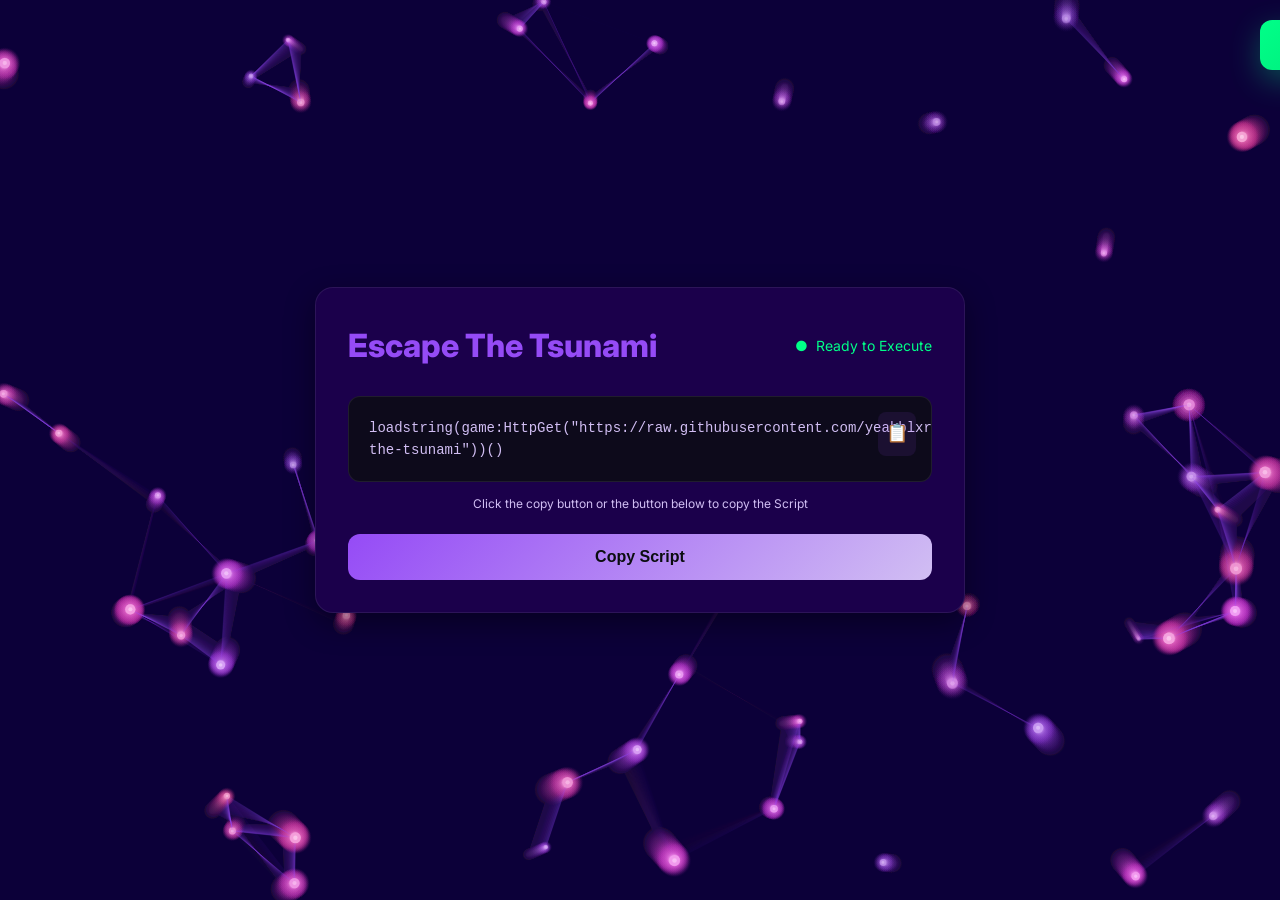
==== Escape-The-Tsunami.html @ 1fbd0a7b "Create Escape-The-Tsunami.html" ====
<!DOCTYPE html>
<html lang="en">
<head>
  <meta charset="UTF-8">
  <meta name="viewport" content="width=device-width, initial-scale=1">
  <title>Escape The Tsunami - Midnight Hub</title>
  <meta name="description" content="Sleek professional lua scripts">
  <link rel="preconnect" href="https://fonts.gstatic.com" crossorigin>
  <link href="https://fonts.googleapis.com/css2?family=Inter:wght@400;600;800&display=swap" rel="stylesheet">
  <style>
    :root{
      --bg:#140037;      /* background */
      --card:#1b004b;
      --muted:#d1bef3;
      --text:#ffffff;
      --accent:#954bf6; /* main color */
      --accent2:#d1bef3; /* accent */
      --radius:18px;
      --shadow:0 10px 30px rgba(0,0,0,.4);
    }
    *{box-sizing:border-box}
    html,body{margin:0;padding:0;background:var(--bg);color:var(--text);font-family:Inter,system-ui,-apple-system,Segoe UI,Roboto,Arial,sans-serif;line-height:1.6;overflow-x:hidden}
    
    /* Particle Animation Background */
    #particles-canvas {
      position: fixed;
      top: 0;
      left: 0;
      width: 100vw;
      height: 100vh;
      z-index: 0;
      pointer-events: none;
    }
    
    body::before {
      content: '';
      position: fixed;
      top: 0;
      left: 0;
      width: 100%;
      height: 100%;
      background: var(--bg);
      z-index: -2;
    }

    body {
      display: flex;
      justify-content: center;
      align-items: center;
      min-height: 100vh;
      position: relative;
      z-index: 10;
    }

    .card {
      background: var(--card);
      border: 1px solid rgba(255,255,255,.08);
      border-radius: var(--radius);
      box-shadow: var(--shadow);
      padding: 32px;
      width: 100%;
      max-width: 650px;
      margin: 20px;
      position: relative;
      z-index: 10;
      transition: box-shadow .3s ease;
    }

    .card:hover {
      box-shadow: 
        0 0 15px rgba(149, 75, 246, 0.3),
        0 0 30px rgba(149, 75, 246, 0.2),
        0 10px 30px rgba(0, 0, 0, 0.4);
    }

    .card-header {
      display: flex;
      justify-content: space-between;
      align-items: center;
      margin-bottom: 24px;
    }

    .card-header h3 {
      margin: 0;
      font-size: clamp(24px, 3vw, 32px);
      color: var(--accent);
      font-weight: 800;
    }

    .status {
      font-size: 14px;
      color: #00ff88;
      display: flex;
      align-items: center;
      gap: 8px;
    }

    .status::before {
      content: '●';
      color: #00ff88;
    }

    .code-box {
      background: rgba(11, 13, 16, 0.8);
      border: 1px solid rgba(255,255,255,.08);
      border-radius: 12px;
      padding: 20px;
      font-family: 'Courier New', monospace;
      color: var(--muted);
      font-size: 14px;
      position: relative;
      overflow-x: auto;
      margin-bottom: 12px;
      transition: border-color 0.3s ease;
    }

    .code-box:hover {
      border-color: rgba(149, 75, 246, 0.3);
    }

    .copy-icon {
      position: absolute;
      top: 15px;
      right: 15px;
      cursor: pointer;
      color: var(--muted);
      transition: all 0.3s ease;
      font-size: 18px;
      padding: 8px;
      border-radius: 8px;
      background: rgba(149, 75, 246, 0.1);
    }
    
    .copy-icon:hover { 
      color: var(--accent);
      background: rgba(149, 75, 246, 0.2);
      transform: scale(1.1);
    }

    .hint {
      font-size: 12px;
      margin-bottom: 20px;
      color: var(--muted);
      text-align: center;
    }

    .btn {
      display: block;
      width: 100%;
      padding: 14px 20px;
      font-size: 16px;
      font-weight: 700;
      text-align: center;
      border: none;
      border-radius: 12px;
      background: linear-gradient(135deg, var(--accent), var(--accent2));
      color: #0b0d10;
      cursor: pointer;
      transition: all .3s ease;
      position: relative;
      overflow: hidden;
    }
    
    .btn:hover {
      transform: translateY(-2px);
      box-shadow: 0 0 20px rgba(149, 75, 246, 0.6), 0 0 40px rgba(149, 75, 246, 0.4), 0 0 60px rgba(149, 75, 246, 0.2);
    }

    .btn:active {
      transform: translateY(0);
    }

    /* Success animation */
    .success-message {
      position: fixed;
      top: 20px;
      right: 20px;
      background: linear-gradient(135deg, #00ff88, #00cc6a);
      color: #0b0d10;
      padding: 12px 20px;
      border-radius: 12px;
      font-weight: 600;
      transform: translateX(100%);
      transition: transform 0.3s ease;
      z-index: 1000;
      box-shadow: 0 10px 30px rgba(0, 255, 136, 0.3);
    }

    .success-message.show {
      transform: translateX(0);
    }

    /* Fade-in animation */
    .fade-in {
      opacity: 0;
      transform: translateY(30px);
      animation: fadeInUp 0.8s ease forwards;
    }

    @keyframes fadeInUp {
      to {
        opacity: 1;
        transform: translateY(0);
      }
    }

    @media (max-width: 600px) {
      .card {
        margin: 10px;
        padding: 24px;
      }
      
      .card-header {
        flex-direction: column;
        gap: 12px;
        text-align: center;
      }
    }
  </style>
</head>
<body>
  <!-- Particle Animation Canvas -->
  <canvas id="particles-canvas"></canvas>

  <div class="card fade-in">
    <div class="card-header">
      <h3>Escape The Tsunami</h3>
      <span class="status">Ready to Execute</span>
    </div>

    <div class="code-box" id="codeBox">
      loadstring(game:HttpGet("https://raw.githubusercontent.com/yeahblxr/Scripts/refs/heads/main/Escape-the-tsunami"))()
      <span class="copy-icon" onclick="copyCode()" title="Copy to clipboard">📋</span>
    </div>
    <p class="hint">Click the copy button or the button below to copy the Script</p>

    <button class="btn" onclick="copyCode()">Copy Script</button>
  </div>

  <!-- Success message -->
  <div class="success-message" id="successMessage">
    Script copied to clipboard! ✨
  </div>

  <script>
    // Particle Animation System
    class ParticleSystem {
      constructor() {
        this.canvas = document.getElementById('particles-canvas');
        this.ctx = this.canvas.getContext('2d');
        this.particles = [];
        this.particleCount = 60;
        this.connectionDistance = 120;
        
        this.resize();
        this.init();
        this.animate();
        
        window.addEventListener('resize', () => {
          this.resize();
          this.init();
        });
      }
      
      resize() {
        this.canvas.width = window.innerWidth;
        this.canvas.height = window.innerHeight;
      }
      
      init() {
        this.particles = [];
        for (let i = 0; i < this.particleCount; i++) {
          this.particles.push({
            x: Math.random() * this.canvas.width,
            y: Math.random() * this.canvas.height,
            vx: (Math.random() - 0.5) * 1,
            vy: (Math.random() - 0.5) * 1,
            size: Math.random() * 4 + 2,
            opacity: Math.random() * 0.8 + 0.2,
            hue: Math.random() * 60 + 270 // Purple to pink range
          });
        }
      }
      
      update() {
        this.particles.forEach(particle => {
          particle.x += particle.vx;
          particle.y += particle.vy;
          
          // Bounce off edges
          if (particle.x <= 0 || particle.x >= this.canvas.width) {
            particle.vx *= -1;
            particle.x = Math.max(0, Math.min(this.canvas.width, particle.x));
          }
          if (particle.y <= 0 || particle.y >= this.canvas.height) {
            particle.vy *= -1;
            particle.y = Math.max(0, Math.min(this.canvas.height, particle.y));
          }
        });
      }
      
      draw() {
        // Clear canvas with slight transparency for trail effect
        this.ctx.fillStyle = 'rgba(20, 0, 55, 0.05)';
        this.ctx.fillRect(0, 0, this.canvas.width, this.canvas.height);
        
        // Draw connections first (behind particles)
        this.ctx.lineWidth = 1;
        for (let i = 0; i < this.particles.length; i++) {
          for (let j = i + 1; j < this.particles.length; j++) {
            const dx = this.particles[i].x - this.particles[j].x;
            const dy = this.particles[i].y - this.particles[j].y;
            const distance = Math.sqrt(dx * dx + dy * dy);
            
            if (distance < this.connectionDistance) {
              const opacity = (1 - distance / this.connectionDistance) * 0.4;
              this.ctx.strokeStyle = `rgba(149, 75, 246, ${opacity})`;
              this.ctx.beginPath();
              this.ctx.moveTo(this.particles[i].x, this.particles[i].y);
              this.ctx.lineTo(this.particles[j].x, this.particles[j].y);
              this.ctx.stroke();
            }
          }
        }
        
        // Draw particles
        this.particles.forEach(particle => {
          // Outer glow
          const gradient = this.ctx.createRadialGradient(
            particle.x, particle.y, 0,
            particle.x, particle.y, particle.size * 3
          );
          gradient.addColorStop(0, `hsla(${particle.hue}, 70%, 70%, ${particle.opacity})`);
          gradient.addColorStop(0.5, `hsla(${particle.hue}, 70%, 60%, ${particle.opacity * 0.3})`);
          gradient.addColorStop(1, `hsla(${particle.hue}, 70%, 50%, 0)`);
          
          this.ctx.fillStyle = gradient;
          this.ctx.beginPath();
          this.ctx.arc(particle.x, particle.y, particle.size * 3, 0, Math.PI * 2);
          this.ctx.fill();
          
          // Main particle
          this.ctx.fillStyle = `hsla(${particle.hue}, 80%, 80%, ${particle.opacity})`;
          this.ctx.beginPath();
          this.ctx.arc(particle.x, particle.y, particle.size, 0, Math.PI * 2);
          this.ctx.fill();
          
          // Bright center
          this.ctx.fillStyle = `hsla(${particle.hue}, 90%, 90%, ${particle.opacity * 0.8})`;
          this.ctx.beginPath();
          this.ctx.arc(particle.x, particle.y, particle.size * 0.4, 0, Math.PI * 2);
          this.ctx.fill();
        });
      }
      
      animate() {
        this.update();
        this.draw();
        requestAnimationFrame(() => this.animate());
      }
    }
    
    // Initialize particle system when page loads
    window.addEventListener('load', () => {
      new ParticleSystem();
    });

    function copyCode() {
      const codeText = `loadstring(game:HttpGet("https://raw.githubusercontent.com/yeahblxr/Scripts/refs/heads/main/Escape-the-tsunami"))()`;
      
      navigator.clipboard.writeText(codeText).then(() => {
        // Show success message
        const successMessage = document.getElementById('successMessage');
        successMessage.classList.add('show');
        
        // Hide success message after 3 seconds
        setTimeout(() => {
          successMessage.classList.remove('show');
        }, 3000);
      }).catch(() => {
        // Fallback for older browsers
        const textArea = document.createElement('textarea');
        textArea.value = codeText;
        document.body.appendChild(textArea);
        textArea.select();
        document.execCommand('copy');
        document.body.removeChild(textArea);
        
        // Show success message
        const successMessage = document.getElementById('successMessage');
        successMessage.classList.add('show');
        
        setTimeout(() => {
          successMessage.classList.remove('show');
        }, 3000);
      });
    }
  </script>
</body>
</html>
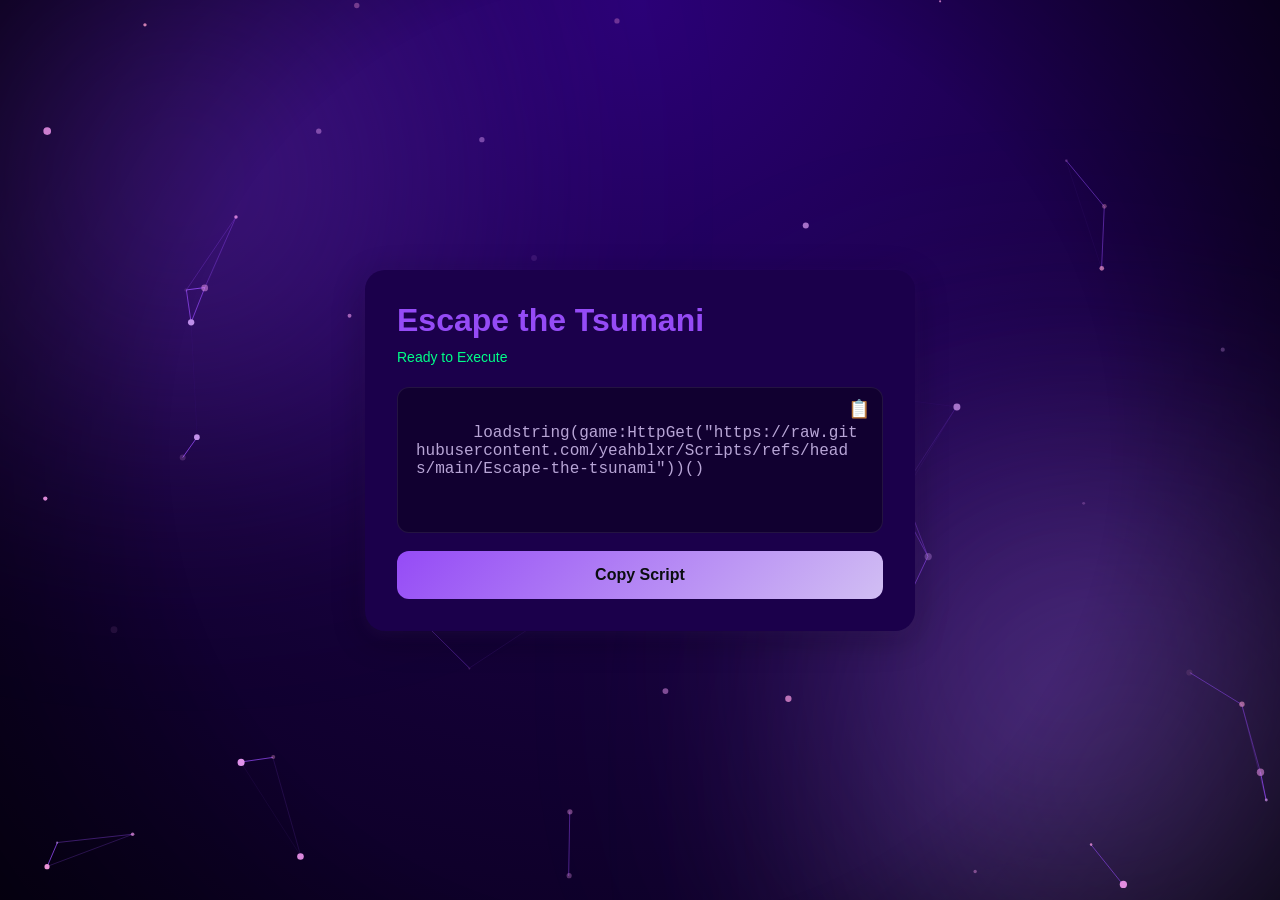
==== commit 511aad80: "Update Escape-The-Tsunami.html" ====
--- a/Escape-The-Tsunami.html
+++ b/Escape-The-Tsunami.html
@@ -1,401 +1,364 @@
-
 <!DOCTYPE html>
 <html lang="en">
 <head>
-  <meta charset="UTF-8">
-  <meta name="viewport" content="width=device-width, initial-scale=1">
-  <title>Escape The Tsunami - Midnight Hub</title>
-  <meta name="description" content="Sleek professional lua scripts">
-  <link rel="preconnect" href="https://fonts.gstatic.com" crossorigin>
-  <link href="https://fonts.googleapis.com/css2?family=Inter:wght@400;600;800&display=swap" rel="stylesheet">
-  <style>
-    :root{
-      --bg:#140037;      /* background */
-      --card:#1b004b;
-      --muted:#d1bef3;
-      --text:#ffffff;
-      --accent:#954bf6; /* main color */
-      --accent2:#d1bef3; /* accent */
-      --radius:18px;
-      --shadow:0 10px 30px rgba(0,0,0,.4);
+<meta charset="UTF-8">
+<meta name="viewport" content="width=device-width, initial-scale=1.0">
+<title id="pageTitle">Last Run - Midnight Hub</title>
+
+<style>
+/* ============================================================
+   Midnight Hub Theme Variables (EASY EDIT)
+   ============================================================ */
+:root {
+  --bg:#140037;
+  --card:#1b004b;
+  --muted:#b8a5d6;
+  --text:#ffffff;
+  --accent:#954bf6;
+  --accent2:#d1bef3;
+  --radius:20px;
+  --shadow:0 8px 32px rgba(0,0,0,.3), 0 4px 16px rgba(149,75,246,.1);
+  --shadow-hover:0 16px 48px rgba(0,0,0,.4), 0 8px 24px rgba(149,75,246,.2);
+  --glow:0 0 20px rgba(149,75,246,.3);
+}
+
+/* ============================================================
+   BASIC RESET + BODY
+   ============================================================ */
+
+* { margin:0; padding:0; box-sizing:border-box; }
+body {
+  background: var(--bg);
+  color: var(--text);
+  font-family: Inter, sans-serif;
+  height: 100vh;
+  display:flex;
+  justify-content:center;
+  align-items:center;
+  overflow:hidden;
+  position:relative;
+}
+
+/* ============================================================
+   FULL MIDNIGHT HUB BACKGROUND
+   (Gradient Layers + Blurred Nebula Blobs + Vignette)
+   ============================================================ */
+
+.bg-layer {
+  position:fixed;
+  width:100%;
+  height:100%;
+  top:0; left:0;
+  z-index:-10;
+  pointer-events:none;
+}
+
+/* deep cosmic gradient */
+.bg-gradient {
+  background: radial-gradient(circle at top, #2b0077 0%, #140037 60%, #0a001f 100%);
+}
+
+/* glowing nebula blobs */
+.blob {
+  position:absolute;
+  width:600px;
+  height:600px;
+  background: radial-gradient(circle, rgba(149,75,246,0.35), rgba(70,0,140,0));
+  filter: blur(120px);
+  animation: float 14s ease-in-out infinite alternate;
+}
+
+.blob:nth-child(1) { top: -120px; left:-120px; animation-duration:16s; }
+.blob:nth-child(2) { bottom:-180px; right:-150px; animation-duration:13s; background: radial-gradient(circle, rgba(209,190,243,0.25), rgba(70,0,140,0)); }
+.blob:nth-child(3) { top:40%; left:60%; animation-duration:18s; }
+
+/* soft vignette */
+.vignette {
+  position: absolute;
+  inset: 0;
+  background: radial-gradient(circle, transparent 60%, rgba(0,0,0,0.5));
+  z-index:-5;
+}
+
+/* floating animation */
+@keyframes float {
+  0% { transform:translateY(0px) translateX(0px); }
+  100% { transform:translateY(40px) translateX(40px); }
+}
+
+/* ============================================================
+   PARTICLE SYSTEM CANVAS
+   ============================================================ */
+#particles-canvas {
+  position:fixed;
+  width:100%;
+  height:100%;
+  top:0; left:0;
+  z-index:-1;
+  pointer-events:none;
+}
+
+/* ============================================================
+   CARD
+   ============================================================ */
+.card {
+  background: var(--card);
+  border-radius: var(--radius);
+  padding: 32px;
+  width: 90%;
+  max-width: 550px;
+  box-shadow: var(--shadow);
+  backdrop-filter: blur(4px);
+  animation: fadeUp 0.7s ease forwards;
+  opacity:0;
+}
+
+@keyframes fadeUp {
+  from { opacity:0; transform:translateY(25px); }
+  to   { opacity:1; transform:translateY(0); }
+}
+
+.card h3 {
+  color: var(--accent);
+  margin-bottom:10px;
+  font-size:32px;
+}
+
+.status {
+  font-size:14px;
+  color:#00ff88;
+  margin-bottom:22px;
+}
+
+/* ============================================================
+   CODE BOX
+   ============================================================ */
+.code-box {
+  background: rgba(0,0,0,0.35);
+  padding:18px;
+  border:1px solid rgba(255,255,255,0.08);
+  border-radius: 12px;
+  font-family: "Courier New", monospace;
+  color: var(--muted);
+  position:relative;
+
+  /* FIXES LONG CODE OVERFLOW */
+  white-space: pre-wrap;
+  word-break: break-all;
+  overflow-wrap: break-word;
+
+  max-width: 100%;
+}
+   
+.copy-icon {
+  position:absolute;
+  top:10px;
+  right:12px;
+  cursor:pointer;
+  font-size:18px;
+  color:var(--muted);
+  transition:0.2s;
+}
+
+.copy-icon:hover {
+  color:var(--accent);
+  transform:scale(1.1);
+}
+
+/* ============================================================
+   BUTTON
+   ============================================================ */
+.btn {
+  margin-top:18px;
+  width:100%;
+  padding:15px 20px;
+  font-size:16px;
+  font-weight:700;
+  border:none;
+  border-radius:12px;
+  cursor:pointer;
+  background: linear-gradient(135deg, var(--accent), var(--accent2));
+  color:#0b0d10;
+  transition:0.2s;
+}
+
+.btn:hover {
+  transform:translateY(-2px);
+  box-shadow:0 0 25px rgba(149,75,246,0.55);
+}
+
+/* ============================================================
+   SUCCESS POPUP
+   ============================================================ */
+.success-message {
+  position: fixed;
+  top:20px;
+  right:20px;
+  background: linear-gradient(135deg, #00ff88, #00cc66);
+  color:#000;
+  padding:10px 18px;
+  border-radius:10px;
+  font-weight:600;
+  transform:translateX(200%);
+  transition:transform 0.35s ease;
+  box-shadow:0 10px 25px rgba(0,255,150,0.3);
+  z-index:20;
+}
+
+.success-message.show {
+  transform:translateX(0%);
+}
+</style>
+</head>
+
+<body>
+
+<!-- ============================================================
+     MIDNIGHT HUB BACKGROUND ELEMENTS
+     ============================================================ -->
+<div class="bg-layer bg-gradient"></div>
+
+<div class="bg-layer">
+  <div class="blob"></div>
+  <div class="blob"></div>
+  <div class="blob"></div>
+</div>
+
+<div class="vignette"></div>
+
+<canvas id="particles-canvas"></canvas>
+
+<!-- ============================================================
+     CARD CONTENT
+     ============================================================ -->
+<div class="card">
+    <h3 id="cardTitle">Last Run</h3>
+    <div class="status" id="statusText">Ready to Execute</div>
+
+    <div class="code-box" id="codeBox">
+      <span id="codeText">loadstring(game:HttpGet("https://raw.githubusercontent.com/yeahblxr/Scripts/refs/heads/main/Last-Run.lua"))()</span>
+      <span class="copy-icon" onclick="copyCode()">📋</span>
+    </div>
+
+    <button class="btn" onclick="copyCode()">Copy Script</button>
+</div>
+
+<div class="success-message" id="successMessage">Script copied! ✨</div>
+
+<!-- ============================================================
+     PARTICLE SCRIPT + VARIABLE SYSTEM
+     ============================================================ -->
+<script>
+/* ============================================================
+   QUICK VARIABLES (MODIFY THESE ONLY)
+   ============================================================ */
+const PAGE_TITLE = "Escape the Tsunami - Midnight Hub";
+const CARD_TITLE = "Escape the Tsumani";
+const STATUS_TEXT = "Ready to Execute";
+const SCRIPT_CODE = `loadstring(game:HttpGet("https://raw.githubusercontent.com/yeahblxr/Scripts/refs/heads/main/Escape-the-tsunami"))()`;
+
+/* Apply variables */
+document.getElementById("pageTitle").innerText = PAGE_TITLE;
+document.getElementById("cardTitle").innerText = CARD_TITLE;
+document.getElementById("statusText").innerText = STATUS_TEXT;
+document.getElementById("codeText").innerText = SCRIPT_CODE;
+
+/* ============================================================
+   COPY FUNCTION
+   ============================================================ */
+function copyCode() {
+  navigator.clipboard.writeText(SCRIPT_CODE).then(() => {
+    const box = document.getElementById("successMessage");
+    box.classList.add("show");
+    setTimeout(() => box.classList.remove("show"), 3000);
+  });
+}
+
+/* ============================================================
+   PARTICLE SYSTEM
+   ============================================================ */
+class ParticleSystem {
+  constructor() {
+    this.canvas = document.getElementById("particles-canvas");
+    this.ctx = this.canvas.getContext("2d");
+    this.particles = [];
+    this.count = 60;
+    this.distance = 120;
+
+    this.resize();
+    this.init();
+    this.loop();
+
+    window.addEventListener("resize", () => {
+      this.resize();
+      this.init();
+    });
+  }
+
+  resize() {
+    this.canvas.width = innerWidth;
+    this.canvas.height = innerHeight;
+  }
+
+  init() {
+    this.particles = [];
+    for (let i = 0; i < this.count; i++) {
+      this.particles.push({
+        x: Math.random() * innerWidth,
+        y: Math.random() * innerHeight,
+        vx: (Math.random() - 0.5),
+        vy: (Math.random() - 0.5),
+        size: Math.random() * 3 + 1,
+        opacity: Math.random(),
+        hue: 270 + Math.random() * 60
+      });
     }
-    *{box-sizing:border-box}
-    html,body{margin:0;padding:0;background:var(--bg);color:var(--text);font-family:Inter,system-ui,-apple-system,Segoe UI,Roboto,Arial,sans-serif;line-height:1.6;overflow-x:hidden}
-    
-    /* Particle Animation Background */
-    #particles-canvas {
-      position: fixed;
-      top: 0;
-      left: 0;
-      width: 100vw;
-      height: 100vh;
-      z-index: 0;
-      pointer-events: none;
-    }
-    
-    body::before {
-      content: '';
-      position: fixed;
-      top: 0;
-      left: 0;
-      width: 100%;
-      height: 100%;
-      background: var(--bg);
-      z-index: -2;
-    }
-
-    body {
-      display: flex;
-      justify-content: center;
-      align-items: center;
-      min-height: 100vh;
-      position: relative;
-      z-index: 10;
-    }
-
-    .card {
-      background: var(--card);
-      border: 1px solid rgba(255,255,255,.08);
-      border-radius: var(--radius);
-      box-shadow: var(--shadow);
-      padding: 32px;
-      width: 100%;
-      max-width: 650px;
-      margin: 20px;
-      position: relative;
-      z-index: 10;
-      transition: box-shadow .3s ease;
-    }
-
-    .card:hover {
-      box-shadow: 
-        0 0 15px rgba(149, 75, 246, 0.3),
-        0 0 30px rgba(149, 75, 246, 0.2),
-        0 10px 30px rgba(0, 0, 0, 0.4);
-    }
-
-    .card-header {
-      display: flex;
-      justify-content: space-between;
-      align-items: center;
-      margin-bottom: 24px;
-    }
-
-    .card-header h3 {
-      margin: 0;
-      font-size: clamp(24px, 3vw, 32px);
-      color: var(--accent);
-      font-weight: 800;
-    }
-
-    .status {
-      font-size: 14px;
-      color: #00ff88;
-      display: flex;
-      align-items: center;
-      gap: 8px;
-    }
-
-    .status::before {
-      content: '●';
-      color: #00ff88;
-    }
-
-    .code-box {
-      background: rgba(11, 13, 16, 0.8);
-      border: 1px solid rgba(255,255,255,.08);
-      border-radius: 12px;
-      padding: 20px;
-      font-family: 'Courier New', monospace;
-      color: var(--muted);
-      font-size: 14px;
-      position: relative;
-      overflow-x: auto;
-      margin-bottom: 12px;
-      transition: border-color 0.3s ease;
-    }
-
-    .code-box:hover {
-      border-color: rgba(149, 75, 246, 0.3);
-    }
-
-    .copy-icon {
-      position: absolute;
-      top: 15px;
-      right: 15px;
-      cursor: pointer;
-      color: var(--muted);
-      transition: all 0.3s ease;
-      font-size: 18px;
-      padding: 8px;
-      border-radius: 8px;
-      background: rgba(149, 75, 246, 0.1);
-    }
-    
-    .copy-icon:hover { 
-      color: var(--accent);
-      background: rgba(149, 75, 246, 0.2);
-      transform: scale(1.1);
-    }
-
-    .hint {
-      font-size: 12px;
-      margin-bottom: 20px;
-      color: var(--muted);
-      text-align: center;
-    }
-
-    .btn {
-      display: block;
-      width: 100%;
-      padding: 14px 20px;
-      font-size: 16px;
-      font-weight: 700;
-      text-align: center;
-      border: none;
-      border-radius: 12px;
-      background: linear-gradient(135deg, var(--accent), var(--accent2));
-      color: #0b0d10;
-      cursor: pointer;
-      transition: all .3s ease;
-      position: relative;
-      overflow: hidden;
-    }
-    
-    .btn:hover {
-      transform: translateY(-2px);
-      box-shadow: 0 0 20px rgba(149, 75, 246, 0.6), 0 0 40px rgba(149, 75, 246, 0.4), 0 0 60px rgba(149, 75, 246, 0.2);
-    }
-
-    .btn:active {
-      transform: translateY(0);
-    }
-
-    /* Success animation */
-    .success-message {
-      position: fixed;
-      top: 20px;
-      right: 20px;
-      background: linear-gradient(135deg, #00ff88, #00cc6a);
-      color: #0b0d10;
-      padding: 12px 20px;
-      border-radius: 12px;
-      font-weight: 600;
-      transform: translateX(100%);
-      transition: transform 0.3s ease;
-      z-index: 1000;
-      box-shadow: 0 10px 30px rgba(0, 255, 136, 0.3);
-    }
-
-    .success-message.show {
-      transform: translateX(0);
-    }
-
-    /* Fade-in animation */
-    .fade-in {
-      opacity: 0;
-      transform: translateY(30px);
-      animation: fadeInUp 0.8s ease forwards;
-    }
-
-    @keyframes fadeInUp {
-      to {
-        opacity: 1;
-        transform: translateY(0);
+  }
+
+  draw() {
+    this.ctx.clearRect(0, 0, innerWidth, innerHeight);
+
+    // connections
+    for (let a = 0; a < this.particles.length; a++) {
+      for (let b = a + 1; b < this.particles.length; b++) {
+        const dx = this.particles[a].x - this.particles[b].x;
+        const dy = this.particles[a].y - this.particles[b].y;
+        const dist = Math.sqrt(dx*dx + dy*dy);
+
+        if (dist < this.distance) {
+          this.ctx.strokeStyle = `rgba(149,75,246, ${1 - dist/this.distance})`;
+          this.ctx.lineWidth = 1;
+          this.ctx.beginPath();
+          this.ctx.moveTo(this.particles[a].x, this.particles[a].y);
+          this.ctx.lineTo(this.particles[b].x, this.particles[b].y);
+          this.ctx.stroke();
+        }
       }
     }
 
-    @media (max-width: 600px) {
-      .card {
-        margin: 10px;
-        padding: 24px;
-      }
-      
-      .card-header {
-        flex-direction: column;
-        gap: 12px;
-        text-align: center;
-      }
-    }
-  </style>
-</head>
-<body>
-  <!-- Particle Animation Canvas -->
-  <canvas id="particles-canvas"></canvas>
-
-  <div class="card fade-in">
-    <div class="card-header">
-      <h3>Escape The Tsunami</h3>
-      <span class="status">Ready to Execute</span>
-    </div>
-
-    <div class="code-box" id="codeBox">
-      loadstring(game:HttpGet("https://raw.githubusercontent.com/yeahblxr/Scripts/refs/heads/main/Escape-the-tsunami"))()
-      <span class="copy-icon" onclick="copyCode()" title="Copy to clipboard">📋</span>
-    </div>
-    <p class="hint">Click the copy button or the button below to copy the Script</p>
-
-    <button class="btn" onclick="copyCode()">Copy Script</button>
-  </div>
-
-  <!-- Success message -->
-  <div class="success-message" id="successMessage">
-    Script copied to clipboard! ✨
-  </div>
-
-  <script>
-    // Particle Animation System
-    class ParticleSystem {
-      constructor() {
-        this.canvas = document.getElementById('particles-canvas');
-        this.ctx = this.canvas.getContext('2d');
-        this.particles = [];
-        this.particleCount = 60;
-        this.connectionDistance = 120;
-        
-        this.resize();
-        this.init();
-        this.animate();
-        
-        window.addEventListener('resize', () => {
-          this.resize();
-          this.init();
-        });
-      }
-      
-      resize() {
-        this.canvas.width = window.innerWidth;
-        this.canvas.height = window.innerHeight;
-      }
-      
-      init() {
-        this.particles = [];
-        for (let i = 0; i < this.particleCount; i++) {
-          this.particles.push({
-            x: Math.random() * this.canvas.width,
-            y: Math.random() * this.canvas.height,
-            vx: (Math.random() - 0.5) * 1,
-            vy: (Math.random() - 0.5) * 1,
-            size: Math.random() * 4 + 2,
-            opacity: Math.random() * 0.8 + 0.2,
-            hue: Math.random() * 60 + 270 // Purple to pink range
-          });
-        }
-      }
-      
-      update() {
-        this.particles.forEach(particle => {
-          particle.x += particle.vx;
-          particle.y += particle.vy;
-          
-          // Bounce off edges
-          if (particle.x <= 0 || particle.x >= this.canvas.width) {
-            particle.vx *= -1;
-            particle.x = Math.max(0, Math.min(this.canvas.width, particle.x));
-          }
-          if (particle.y <= 0 || particle.y >= this.canvas.height) {
-            particle.vy *= -1;
-            particle.y = Math.max(0, Math.min(this.canvas.height, particle.y));
-          }
-        });
-      }
-      
-      draw() {
-        // Clear canvas with slight transparency for trail effect
-        this.ctx.fillStyle = 'rgba(20, 0, 55, 0.05)';
-        this.ctx.fillRect(0, 0, this.canvas.width, this.canvas.height);
-        
-        // Draw connections first (behind particles)
-        this.ctx.lineWidth = 1;
-        for (let i = 0; i < this.particles.length; i++) {
-          for (let j = i + 1; j < this.particles.length; j++) {
-            const dx = this.particles[i].x - this.particles[j].x;
-            const dy = this.particles[i].y - this.particles[j].y;
-            const distance = Math.sqrt(dx * dx + dy * dy);
-            
-            if (distance < this.connectionDistance) {
-              const opacity = (1 - distance / this.connectionDistance) * 0.4;
-              this.ctx.strokeStyle = `rgba(149, 75, 246, ${opacity})`;
-              this.ctx.beginPath();
-              this.ctx.moveTo(this.particles[i].x, this.particles[i].y);
-              this.ctx.lineTo(this.particles[j].x, this.particles[j].y);
-              this.ctx.stroke();
-            }
-          }
-        }
-        
-        // Draw particles
-        this.particles.forEach(particle => {
-          // Outer glow
-          const gradient = this.ctx.createRadialGradient(
-            particle.x, particle.y, 0,
-            particle.x, particle.y, particle.size * 3
-          );
-          gradient.addColorStop(0, `hsla(${particle.hue}, 70%, 70%, ${particle.opacity})`);
-          gradient.addColorStop(0.5, `hsla(${particle.hue}, 70%, 60%, ${particle.opacity * 0.3})`);
-          gradient.addColorStop(1, `hsla(${particle.hue}, 70%, 50%, 0)`);
-          
-          this.ctx.fillStyle = gradient;
-          this.ctx.beginPath();
-          this.ctx.arc(particle.x, particle.y, particle.size * 3, 0, Math.PI * 2);
-          this.ctx.fill();
-          
-          // Main particle
-          this.ctx.fillStyle = `hsla(${particle.hue}, 80%, 80%, ${particle.opacity})`;
-          this.ctx.beginPath();
-          this.ctx.arc(particle.x, particle.y, particle.size, 0, Math.PI * 2);
-          this.ctx.fill();
-          
-          // Bright center
-          this.ctx.fillStyle = `hsla(${particle.hue}, 90%, 90%, ${particle.opacity * 0.8})`;
-          this.ctx.beginPath();
-          this.ctx.arc(particle.x, particle.y, particle.size * 0.4, 0, Math.PI * 2);
-          this.ctx.fill();
-        });
-      }
-      
-      animate() {
-        this.update();
-        this.draw();
-        requestAnimationFrame(() => this.animate());
-      }
-    }
-    
-    // Initialize particle system when page loads
-    window.addEventListener('load', () => {
-      new ParticleSystem();
+    // particles
+    this.particles.forEach(p => {
+      p.x += p.vx;
+      p.y += p.vy;
+
+      if (p.x < 0 || p.x > innerWidth) p.vx *= -1;
+      if (p.y < 0 || p.y > innerHeight) p.vy *= -1;
+
+      this.ctx.fillStyle = `hsla(${p.hue}, 70%, 75%, ${p.opacity})`;
+      this.ctx.beginPath();
+      this.ctx.arc(p.x, p.y, p.size, 0, Math.PI*2);
+      this.ctx.fill();
     });
-
-    function copyCode() {
-      const codeText = `loadstring(game:HttpGet("https://raw.githubusercontent.com/yeahblxr/Scripts/refs/heads/main/Escape-the-tsunami"))()`;
-      
-      navigator.clipboard.writeText(codeText).then(() => {
-        // Show success message
-        const successMessage = document.getElementById('successMessage');
-        successMessage.classList.add('show');
-        
-        // Hide success message after 3 seconds
-        setTimeout(() => {
-          successMessage.classList.remove('show');
-        }, 3000);
-      }).catch(() => {
-        // Fallback for older browsers
-        const textArea = document.createElement('textarea');
-        textArea.value = codeText;
-        document.body.appendChild(textArea);
-        textArea.select();
-        document.execCommand('copy');
-        document.body.removeChild(textArea);
-        
-        // Show success message
-        const successMessage = document.getElementById('successMessage');
-        successMessage.classList.add('show');
-        
-        setTimeout(() => {
-          successMessage.classList.remove('show');
-        }, 3000);
-      });
-    }
-  </script>
+  }
+
+  loop() {
+    this.draw();
+    requestAnimationFrame(() => this.loop());
+  }
+}
+
+new ParticleSystem();
+</script>
+
 </body>
 </html>
